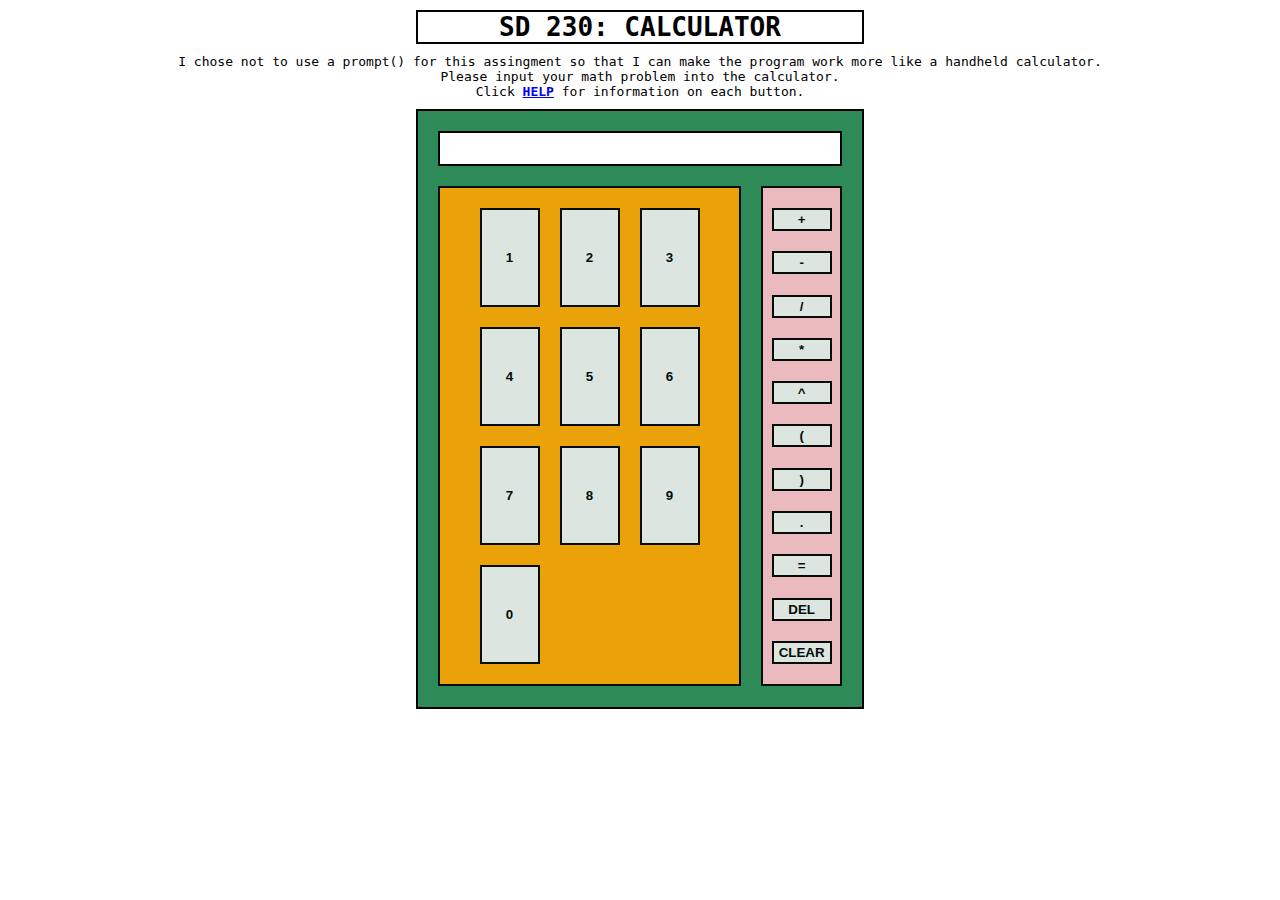
==== projects/calculator/index.html @ 045fce10 "Add files via upload" ====
<!DOCTYPE html>
<html lang="en">
    <head>
        <title>SD 230: Calculator</title>
        <meta charset="utf-8">
        <style>
            * {
                margin: 0px;
                padding: 0px;
                box-sizing: border-box;
            }
            body {
                font-family: monospace;
                text-align: center;
            }
            h1 {
                margin: 10px auto;
                width: 35vw;
                border: 2px black solid;
            }
            main {
                background-color: seagreen;
                margin: 10px auto;
                padding: 20px;
                width: 35vw;
                height: 600px;
                border: 2px black solid;
            }
            h2 {
                height: 35px;
                border: 2px black solid;
                text-align: right;
                margin-bottom: 20px;
                padding: 5px;
                padding-right: 20px;
                background-color: white;
                overflow: hidden;
            }
            button {
                padding: 2px;
                width: 60px;
                font-weight: bolder;
                border: 2px black solid;
            }
            #numbers {
                float: left;
                display: grid;
                grid-template-columns: auto auto auto;
                gap: 20px;
                justify-content: center;
                align-content: stretch;
                width: 75%;
                height: 500px;
                padding: 20px;
                background-color: orange;
                border: 2px black solid;
                opacity: .9;
            }
            #operators {
                float: right;
                display: grid;
                justify-content: center;
                align-content:space-between;
                gap: 20px;
                width: 20%;
                height: 500px;
                padding: 20px;
                background-color: pink;
                border: 2px black solid;
                opacity: .9;
            }
        </style>
    </head>
    <body>
        <header>
            <h1>SD 230: CALCULATOR</h1>
            <p>I chose not to use a prompt() for this assingment so that I can make the program work more like a handheld calculator.</p>
            <p>Please input your math problem into the calculator.</p> 
            <p>Click <a href="#" onclick="help()"><strong>HELP</strong></a> for information on each button.</p>
        </header>
        <main>
            <h2 id="visual"></h2>
            <div id="numbers">
                <button onclick="hold(1)">1</button>
                <button onclick="hold(2)">2</button>
                <button onclick="hold(3)">3</button>
                <button onclick="hold(4)">4</button>
                <button onclick="hold(5)">5</button>
                <button onclick="hold(6)">6</button>
                <button onclick="hold(7)">7</button>
                <button onclick="hold(8)">8</button>
                <button onclick="hold(9)">9</button>
                <button onclick="hold(0)">0</button>
            </div>

            <div id="operators">
                <button onclick="hold('+')">+</button>
                <button onclick="hold('-')">-</button>
                <button onclick="hold('/')">/</button>
                <button onclick="hold('*')">*</button>
                <button onclick="hold('**')">^</button>
                <button onclick="hold('\(')">&#40;</button>
                <button onclick="hold('\)')">&#41;</button>
                <button onclick="hold('.')">.</button>
                <button onclick ="compute()">=</button>
                <button onclick="back()">DEL</button>
                <button onclick="wipe()">CLEAR</button>
            </div>

        </main>
        <script>
            let calc = [];
            let answer = 0;

            // function for brief explenation of operators
            function help() {
                alert("0-9 -> Numeric Values\n" +
                      "- -> Subtraction\n" + 
                      "/ -> Division\n" +
                      "* -> Multiplication\n" +
                      "^ -> Exponents\n" +
                      "( -> Left Parentheses\n" +
                      ") -> Right Parentheses\n" +
                      ". -> Decimal\n" +
                      "= -> Computes Problem\n" +
                      "DEL -> Removes Last Input\n" +
                      "CLEAR -> Clears Calculator");
            }

            function hold(input) {
                let visuals = "";

                // because eval() can't handle n(n), instert a * before ()
                if(isNaN(calc[calc.length -1]) == false && input == "(") {
                    hold("*");
                }
                // to ensure that each number only has one decimal
                // if the last NaN value is a . then don't add it, else add it in
                else if(input == ".") {
                    for(let i = calc.length -1; i >= 0; i--) {
                        if(isNaN(calc[i])) {
                            if(calc[i] == ".") { return; }
                            else { break; }
                        }
                    }
                }

                // will keep computed value unless user tries to input a # after the value
                if(calc.length == 1 && answer != 0 && (isNaN(input) == false || input == ".")) {
                    answer = 0;
                    calc = [];
                }

                calc.push(input);
                for(let i = 0; i < calc.length; i++) {
                    // to keep consistant visuals
                    if(calc[i] != "**") {
                    visuals += calc[i];
                    }
                    else {
                        visuals += "^";
                    }
                }
                document.getElementById("visual").innerHTML = visuals;
            }

            // function to compute problem
            function compute() {
                // to avoid unclosed parentheses error
                try {
                    answer = eval(calc.join('')); // a method to evaulate the array and add up the value
                    if(!Number.isInteger(answer)) { // to keep answer at 2 decimal places if needed
                    answer = answer.toFixed(2);
                    }
                    calc = [answer];
                    document.getElementById("visual").innerHTML = calc[0];
                } catch(e) {
                    alert("Please make sure the parentheses are closed.");
                  }
            }

            // function to handle the delete feature
            function back() {
                let visuals = "";
                if(calc) {
                    calc.pop();
                
                    for(let i = 0; i < calc.length; i++) {
                        visuals += calc[i];
                    }
                    document.getElementById("visual").innerHTML = visuals;
                }

            }

            // function to clear the calculator
            function wipe() {
                answer = 0;
                calc = [];
                document.getElementById("visual").innerHTML = "";
            }
        </script>
    </body>
</html>
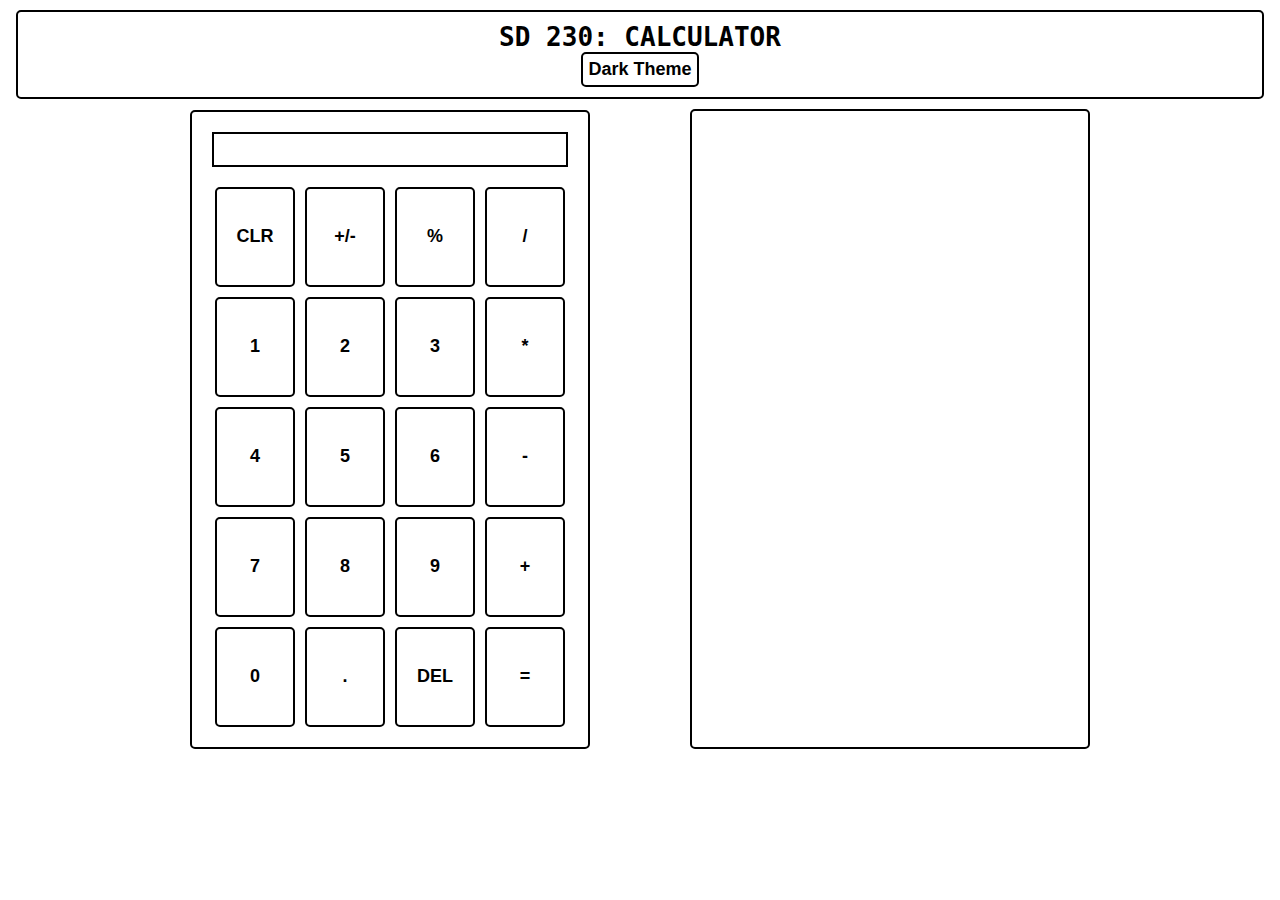
==== commit 484eac84: "Add files via upload" ====
--- a/projects/calculator/index.html
+++ b/projects/calculator/index.html
@@ -3,202 +3,42 @@
     <head>
         <title>SD 230: Calculator</title>
         <meta charset="utf-8">
-        <style>
-            * {
-                margin: 0px;
-                padding: 0px;
-                box-sizing: border-box;
-            }
-            body {
-                font-family: monospace;
-                text-align: center;
-            }
-            h1 {
-                margin: 10px auto;
-                width: 35vw;
-                border: 2px black solid;
-            }
-            main {
-                background-color: seagreen;
-                margin: 10px auto;
-                padding: 20px;
-                width: 35vw;
-                height: 600px;
-                border: 2px black solid;
-            }
-            h2 {
-                height: 35px;
-                border: 2px black solid;
-                text-align: right;
-                margin-bottom: 20px;
-                padding: 5px;
-                padding-right: 20px;
-                background-color: white;
-                overflow: hidden;
-            }
-            button {
-                padding: 2px;
-                width: 60px;
-                font-weight: bolder;
-                border: 2px black solid;
-            }
-            #numbers {
-                float: left;
-                display: grid;
-                grid-template-columns: auto auto auto;
-                gap: 20px;
-                justify-content: center;
-                align-content: stretch;
-                width: 75%;
-                height: 500px;
-                padding: 20px;
-                background-color: orange;
-                border: 2px black solid;
-                opacity: .9;
-            }
-            #operators {
-                float: right;
-                display: grid;
-                justify-content: center;
-                align-content:space-between;
-                gap: 20px;
-                width: 20%;
-                height: 500px;
-                padding: 20px;
-                background-color: pink;
-                border: 2px black solid;
-                opacity: .9;
-            }
-        </style>
+        <link href="style.css" rel="stylesheet">
+        <script src="script.js" defer></script> 
     </head>
     <body>
-        <header>
+        <header id="header">
             <h1>SD 230: CALCULATOR</h1>
-            <p>I chose not to use a prompt() for this assingment so that I can make the program work more like a handheld calculator.</p>
-            <p>Please input your math problem into the calculator.</p> 
-            <p>Click <a href="#" onclick="help()"><strong>HELP</strong></a> for information on each button.</p>
+            <button id="modeHandler" onclick="modeHandler()">Dark Theme</button>
         </header>
         <main>
-            <h2 id="visual"></h2>
-            <div id="numbers">
-                <button onclick="hold(1)">1</button>
-                <button onclick="hold(2)">2</button>
-                <button onclick="hold(3)">3</button>
-                <button onclick="hold(4)">4</button>
-                <button onclick="hold(5)">5</button>
-                <button onclick="hold(6)">6</button>
-                <button onclick="hold(7)">7</button>
-                <button onclick="hold(8)">8</button>
-                <button onclick="hold(9)">9</button>
-                <button onclick="hold(0)">0</button>
-            </div>
-
-            <div id="operators">
-                <button onclick="hold('+')">+</button>
-                <button onclick="hold('-')">-</button>
-                <button onclick="hold('/')">/</button>
-                <button onclick="hold('*')">*</button>
-                <button onclick="hold('**')">^</button>
-                <button onclick="hold('\(')">&#40;</button>
-                <button onclick="hold('\)')">&#41;</button>
-                <button onclick="hold('.')">.</button>
-                <button onclick ="compute()">=</button>
-                <button onclick="back()">DEL</button>
-                <button onclick="wipe()">CLEAR</button>
-            </div>
-
+            <section id="calculator">
+                <h2 id="visual"></h2>
+                <div id="options">
+                    <button onclick="fresh()">CLR</button>
+                    <button onclick="hold('+/-')">+/-</button>
+                    <button onclick="hold('%')">%</button>
+                    <button onclick="hold('/')">/</button>
+                    <button onclick="hold(1)">1</button>
+                    <button onclick="hold(2)">2</button>
+                    <button onclick="hold(3)">3</button>
+                    <button onclick="hold('*')">*</button>
+                    <button onclick="hold(4)">4</button>
+                    <button onclick="hold(5)">5</button>
+                    <button onclick="hold(6)">6</button>
+                    <button onclick="hold('-')">-</button>
+                    <button onclick="hold(7)">7</button>
+                    <button onclick="hold(8)">8</button>
+                    <button onclick="hold(9)">9</button>
+                    <button onclick="hold('+')">+</button>
+                    <button onclick="hold(0)">0</button>
+                    <button onclick="hold('.')">.</button>
+                    <button onclick="back()">DEL</button>
+                    <button onclick ="compute()">=</button>
+                </div>
+            </section>
+        <section id="runningTotal">
+        </section>
         </main>
-        <script>
-            let calc = [];
-            let answer = 0;
-
-            // function for brief explenation of operators
-            function help() {
-                alert("0-9 -> Numeric Values\n" +
-                      "- -> Subtraction\n" + 
-                      "/ -> Division\n" +
-                      "* -> Multiplication\n" +
-                      "^ -> Exponents\n" +
-                      "( -> Left Parentheses\n" +
-                      ") -> Right Parentheses\n" +
-                      ". -> Decimal\n" +
-                      "= -> Computes Problem\n" +
-                      "DEL -> Removes Last Input\n" +
-                      "CLEAR -> Clears Calculator");
-            }
-
-            function hold(input) {
-                let visuals = "";
-
-                // because eval() can't handle n(n), instert a * before ()
-                if(isNaN(calc[calc.length -1]) == false && input == "(") {
-                    hold("*");
-                }
-                // to ensure that each number only has one decimal
-                // if the last NaN value is a . then don't add it, else add it in
-                else if(input == ".") {
-                    for(let i = calc.length -1; i >= 0; i--) {
-                        if(isNaN(calc[i])) {
-                            if(calc[i] == ".") { return; }
-                            else { break; }
-                        }
-                    }
-                }
-
-                // will keep computed value unless user tries to input a # after the value
-                if(calc.length == 1 && answer != 0 && (isNaN(input) == false || input == ".")) {
-                    answer = 0;
-                    calc = [];
-                }
-
-                calc.push(input);
-                for(let i = 0; i < calc.length; i++) {
-                    // to keep consistant visuals
-                    if(calc[i] != "**") {
-                    visuals += calc[i];
-                    }
-                    else {
-                        visuals += "^";
-                    }
-                }
-                document.getElementById("visual").innerHTML = visuals;
-            }
-
-            // function to compute problem
-            function compute() {
-                // to avoid unclosed parentheses error
-                try {
-                    answer = eval(calc.join('')); // a method to evaulate the array and add up the value
-                    if(!Number.isInteger(answer)) { // to keep answer at 2 decimal places if needed
-                    answer = answer.toFixed(2);
-                    }
-                    calc = [answer];
-                    document.getElementById("visual").innerHTML = calc[0];
-                } catch(e) {
-                    alert("Please make sure the parentheses are closed.");
-                  }
-            }
-
-            // function to handle the delete feature
-            function back() {
-                let visuals = "";
-                if(calc) {
-                    calc.pop();
-                
-                    for(let i = 0; i < calc.length; i++) {
-                        visuals += calc[i];
-                    }
-                    document.getElementById("visual").innerHTML = visuals;
-                }
-
-            }
-
-            // function to clear the calculator
-            function wipe() {
-                answer = 0;
-                calc = [];
-                document.getElementById("visual").innerHTML = "";
-            }
-        </script>
     </body>
 </html>--- a/projects/calculator/style.css
+++ b/projects/calculator/style.css
@@ -0,0 +1,71 @@
+* {
+    margin: 0px;
+    padding: 0px;
+    box-sizing: border-box;
+}
+body {
+    font-family: monospace;
+    text-align: center;
+}
+header {
+    margin: 10px auto;
+    padding: 10px;
+    width: 97.5%;
+    border: 2px black solid;
+    border-radius: 5px;
+}
+main {
+    margin: auto;
+    width: 1000px;
+    display: grid;
+    grid-template-columns: auto auto;
+}
+
+#calculator {
+    margin: auto;
+    padding: 20px;
+    width: 400px;
+    height: auto;
+    border: 2px black solid;
+    border-radius: 5px;
+}
+h2 {
+    height: 35px;
+    border: 2px black solid;
+    text-align: right;
+    margin-bottom: 20px;
+    padding: 5px;
+    padding-right: 20px;
+    overflow: hidden;
+}
+button {
+    padding: 2px;
+    font-weight: bolder;
+    font-size: 18px;
+    border: 2px black solid;
+    border-radius: 5px;
+    background-color: white;
+}
+
+#options {
+    margin: auto;
+    display: grid;
+    grid-template: 100px 100px 100px 100px 100px / 80px 80px 80px 80px;
+    justify-content: center;
+    gap: 10px;
+}
+
+#runningTotal {
+    margin: auto;
+    padding: 20px;
+    width: 400px;
+    height: 640px;
+    border: 2px black solid;
+    border-radius: 5px;
+    text-align: left;
+    overflow-y: auto;
+}
+
+#modeHandler {
+    padding: 5px;
+}